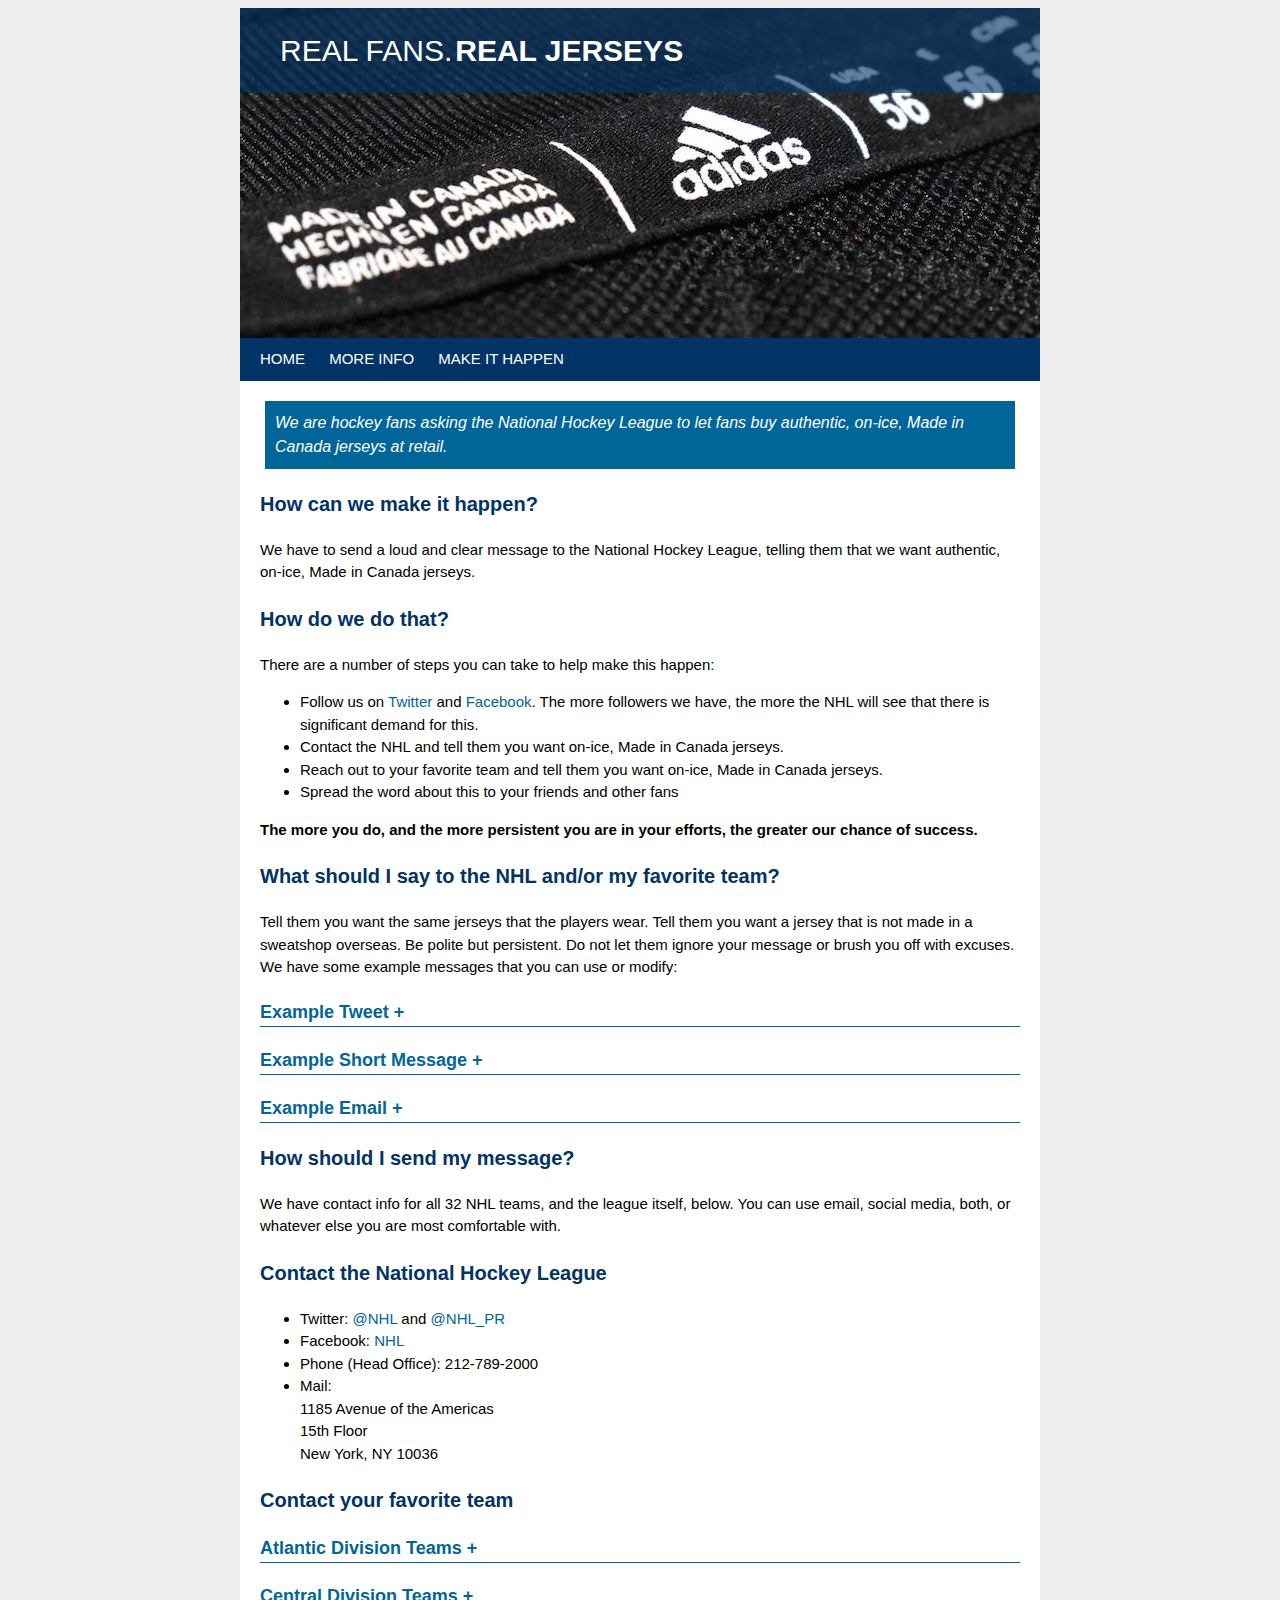
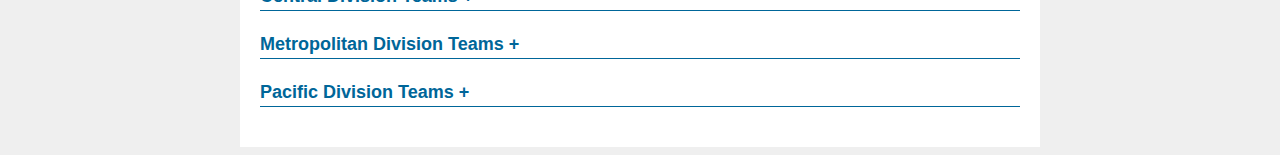
==== make_it_happen.html @ 3f61709e "initial commit" ====
<!DOCTYPE html>
<html lang="en">

<head>
	<title>Real Fans, Real Jerseys - Make It Happen</title>
	<meta charset="utf-8">
	<meta name="viewport" content="width=device-width, initial-scale=1">
	<meta name="description" content="We are hockey fans who want real, on-ice, Made in Canada NHL jerseys">
	<link rel="stylesheet" href="style.css">
</head>

<body>
	<div class="container">
		<header>
			<div class="banner">
				<div class="bannerTitle">
					<h1><ul><li>Real Fans.</li><li><strong>Real Jerseys</strong></li></ul></h1>
				</div>
			</div>
		</header>
		
		<nav>
			<ul class="mainNav">
				<li><a href="index.html">Home</a></li>
				<li><a href="more_info.html">More Info</a></li>
				<li><a href="make_it_happen.html">Make It Happen</a></li>
			</ul>
		</nav>
	
		<main>

			<div class="about">
				<p>We are hockey fans asking the National Hockey League to let fans buy authentic, on-ice, Made in Canada jerseys at retail.</p>
			</div>
			
			<h3>How can we make it happen?</h3>
			<p>We have to send a loud and clear message to the National Hockey League, telling them that
				we want authentic, on-ice, Made in Canada jerseys.</p>
				
			<h3>How do we do that?</h3>
			<p>There are a number of steps you can take to help make this happen:</p>
			<ul>
				<li>Follow us on <a href="https://twitter.com/RealJerseysNow">Twitter</a> and <a href="https://www.facebook.com/Real-Fans-Real-Jerseys-101802105517527">Facebook</a>. The more followers we have, the more the NHL
					will see that there is significant demand for this.</li>
				<li>Contact the NHL and tell them you want on-ice, Made in Canada jerseys.</li>
				<li>Reach out to your favorite team and tell them you want on-ice, Made in Canada jerseys.</li>
				<li>Spread the word about this to your friends and other fans</li>
			</ul>
			<p><strong>The more you do, and the more persistent you are in your efforts, the greater our chance of success.</strong></p>
			
			<h3>What should I say to the NHL and/or my favorite team?</h3>
			<p>Tell them you want the same jerseys that the players wear. Tell them you want a jersey that is not
			made in a sweatshop overseas. Be polite but persistent. Do not let them ignore your message or brush you 
			off with excuses. We have some example messages that you can use or modify:</p>	
			
			<h4><a onclick="toggleDiv('tweet')">Example Tweet <span id="tweet_sign">+</span></a></h4>
			<div id="tweet" style="display: none">
			<textarea rows="5" cols="32" id="tweetField" class="example">Hey @NHL @NHL_PR, when will you make REAL, on-ice, Made in Canada jerseys available to the fans? Why do you only sell sweatshop-made jerseys? @RealFansRealJerseys
			</textarea><br>
			<button onclick="copyText('tweetField')">Copy Text</button>
			</div>
			
			<h4><a onclick="toggleDiv('shortMessage')">Example Short Message <span id="shortMessage_sign">+</span></a></h4>
			<div id="shortMessage" style="display: none">
			<textarea rows="9" cols="32" id="shortMessageField" class="example">I am one of many fans who is frustrated that the NHL does not sell authentic, on-ice, Made in Canada jerseys to the fans. The only options available to fans are sweatshop-made "authentic" jerseys. I want to know when we will get access to real, Made in Canada jerseys, in fan-appropriate sizes and at a reasonable price.
			</textarea><br>
			<button onclick="copyText('shortMessageField')">Copy Text</button>
			</div>
			
			<h4><a onclick="toggleDiv('email')">Example Email <span id="email_sign">+</span></a></h4>
			<div id="email" style="display: none">
			<textarea rows="20" cols="32" id="emailField" class="example">
To whom it may concern,

I am writing this message to address the important topic of authentic, on-ice, made in Canada jerseys. NHL teams currently only offer made in Indonesia "authentic" jerseys to fans and I want to have the option of purchasing a real, Made in Canada jersey at retail. I am aware of the existence of limited quantity game-worn jerseys but those jerseys are extremely expensive, in short supply, and sized for NHL players and not the everyday fan.

It is very clear that the NHL and Adidas do this because they enjoy the revenue from selling sweatshop produced jerseys at high prices, but I have a problem with this. I want the option of a jersey that is made in North America. I want the option of a jersey that is identical to what the players wear on the ice. The other major sports leagues offer this, so why can't NHL teams do it?

The league and its teams weigh in on many social issues nowadays, but this is one that you can actually do something about. Give fans a jersey option that isn't made with overseas, sweatshop labor.

In summary, my question is this: When can fans expect to see on-ice, Made in Canada jerseys available at retail, in a variety of sizes, for a reasonable price? This is hardly an unreasonable request.

Thank you
			</textarea><br>
			<button onclick="copyText('emailField')">Copy Text</button>
			</div>
			
			<h3>How should I send my message?</h3>
			<p>We have contact info for all 32 NHL teams, and the league itself, below. You can use
				email, social media, both, or whatever else you are most comfortable with.</p>
				
			<h3>Contact the National Hockey League</h3>
			<ul>
				<li>Twitter: <a href="https://twitter.com/NHL">@NHL</a> and <a href="https://twitter.com/PR_NHL">@NHL_PR</a>
				<li>Facebook: <a href="https://www.facebook.com/NHL/">NHL</a>
				<li>Phone (Head Office): 212-789-2000</li>
				<li>Mail:<br>1185 Avenue of the Americas<br>15th Floor<br>New York, NY 10036</li>
			</ul>
			
			<h3>Contact your favorite team</h3>
			
			<h4><a onclick="toggleDiv('atlantic')">Atlantic Division Teams <span id="atlantic_sign">+</span></a></h4>
			<div id="atlantic" style="display:none">
				<div class="team">
					<h5>Boston Bruins</h5>
					<ul>
						<li>Twitter: <a href="https://twitter.com/NHLBruins">@NHLBruins</a></li>
						<li>Facebook: <a href="https://www.facebook.com/NHLBruins/">NHLBruins</a></li>
						<li>Phone: 617-624-1900</li>
						<li>Email: <a href="mailto: fanrelations@bostonbruins.com">fanrelations@bostonbruins.com</a></li>
					</ul>
				</div>
				<div class="team">
					<h5>Buffalo Sabres</h5>
					<ul>
						<li>Twitter: <a href="https://twitter.com/BuffaloSabres">@BuffaloSabres</a></li>
						<li>Facebook: <a href="https://www.facebook.com/BuffaloSabres/">BuffaloSabres</a></li>
						<li>Phone: 716-855-4100</li>
						<li>Web: <a href="https://www.nhl.com/sabres/fans/contact-us">Contact Form</a></li>
					</ul>
				</div>
				<div class="team">
					<h5>Detroit Red Wings</h5>
					<ul>
						<li>Twitter: <a href="https://twitter.com/DetroitRedWings">@DetroitRedWings</a></li>
						<li>Facebook: <a href="https://www.facebook.com/DETROITREDWINGS/">DETROITREDWINGS</a></li>
						<li>Phone: 313-471-7444</li>
						<li>Web: <a href="https://www.nhl.com/redwings/team/contact-us">Contact Form</a></li>
					</ul>
				</div>
				<div class="team">
					<h5>Florida Panthers</h5>
					<ul>
						<li>Twitter: <a href="https://twitter.com/flapanthers">@FlaPanthers</a></li>
						<li>Facebook: <a href="https://www.facebook.com/flapanthers/">flapanthers</a></li>
						<li>Phone: 954-835-7339</li>
					</ul>
				</div>
				<div class="team">
					<h5>Montréal Canadiens</h5>
					<ul>
						<li>Twitter: <a href="https://twitter.com/CanadiensMTL">@CanadiensMTL</a></li>
						<li>Facebook: <a href="https://www.facebook.com/canadiensmtl/">canadiensmtl</a></li>
						<li>Phone: 514-932-2582</li>
						<li>Web: <a href="https://www.nhl.com/canadiens/fans/contact-us">Contact Form</a></li>
					</ul>
				</div>
				<div class="team">
					<h5>Ottawa Senators</h5>
					<ul>
						<li>Twitter: <a href="https://twitter.com/senators/">@Senators</a></li>
						<li>Facebook: <a href="https://www.facebook.com/ottawasenators/">ottawasenators</a></li>
						<li>Phone: 613-599-0250</li>
						<li>Web: <a href="https://www.nhl.com/senators/team/contact-us">Contact Form</a></li>
					</ul>
				</div>
				<div class="team">
					<h5>Tampa Bay Lightning</h5>
					<ul>
						<li>Twitter: <a href="https://twitter.com/tblightning">@TBLightning</a></li>
						<li>Facebook: <a href="https://www.facebook.com/lightningnhl/">lightningnhl</a></li>
						<li>Phone: 813-301-6500</li>
						<li>Web: <a href="https://www.viniksportsgroup.com/contact-us/">Contact Form</a></li>
						<li>Email: <a href="mailto:adminassist@viniksportsgroup.com">adminassist@viniksportsgroup.com</a></li>
					</ul>
				</div>
				<div class="team">
					<h5>Toronto Maple Leafs</h5>
					<ul>
						<li>Twitter: <a href="https://twitter.com/MapleLeafs">@MapleLeafs</a></li>
						<li>Facebook: <a href="https://www.facebook.com/torontomapleleafs">torontomapleleafs</a></li>
						<li>Phone: 416-703-5323</li>
					</ul>
				</div>
			</div>
			
			<h4><a onclick="toggleDiv('central')">Central Division Teams <span id="central_sign">+</span></a></h4>
			<div id="central" style="display:none">
				<div class="team">
					<h5>Chicago Blackhawks</h5>
					<ul>
						<li>Twitter: <a href="https://twitter.com/nhlblackhawks">@NHLBlackhawks</a></li>
						<li>Facebook: <a href="https://www.facebook.com/nhlblackhawks/">nhlblackhawks</a></li>
						<li>Phone: 312-455-7000</li>
						<li>Web: <a href="https://www.nhl.com/blackhawks/info/contact-us">Contact Form</a></li>
					</ul>
				</div>
				<div class="team">
					<h5>Colorado Avalanche</h5>
					<ul>
						<li>Twitter: <a href="https://twitter.com/Avalanche">@Avalanche</a></li>
						<li>Facebook: <a href="https://www.facebook.com/coloradoavalanche/">coloradoavalanche</a></li>
						<li>Phone: 303-405-1100</li>
					</ul>
				</div>
				<div class="team">
					<h5>Dallas Stars</h5>
					<ul>
						<li>Twitter: <a href="https://twitter.com/DallasStars">@DallasStars</a></li>
						<li>Facebook: <a href="https://www.facebook.com/DallasStars/">DallasStars</a></li>
						<li>Phone: 214-387-5500</li>
						<li>Web: <a href="https://dallasstars.formstack.com/forms/feedback_form">Contact Form</a></li>
					</ul>
				</div>
				<div class="team">
					<h5>Minnesota Wild</h5>
					<ul>
						<li>Twitter: <a href="https://twitter.com/mnwild">@mnwild</a></li>
						<li>Facebook: <a href="https://www.facebook.com/minnesotawild">minnesotawild</a></li>
						<li>Phone: 651-602-6000</li>
						<li>Email: <a href="mailto:info@wild.com">info@wild.com</a></li>
					</ul>
				</div>
				<div class="team">
					<h5>Nashville Predators</h5>
					<ul>
						<li>Twitter: <a href="https://twitter.com/predsnhl">@PredsNHL</a></li>
						<li>Facebook: <a href="https://www.facebook.com/nashvillepredators/">nashvillepredators</a></li>
						<li>Phone: 615-770-2355</li>
						<li>Email: <a href="mailto:predators@nashvillepredators.com">predators@nashvillepredators.com</a></li>
						<li>Web: <a href="https://www.nhl.com/predators/team/contact-us">Contact Form</a></li>
					</ul>
				</div>
				<div class="team">
					<h5>St. Louis Blues</h5>
					<ul>
						<li>Twitter: <a href="https://twitter.com/stlouisblues">@StLouisBlues</a></li>
						<li>Facebook: <a href="https://www.facebook.com/StLouisBlues/">StLouisBlues</a></li>
						<li>Phone: 314-622-5400</li>
						<li>Email: <a href="mailto:customerservice@stlblues.com">customerservice@stlblues.com</a></li>
					</ul>
				</div>
				<div class="team">
					<h5>Winnipeg Jets</h5>
					<ul>
						<li><strong>NOTE: The Jets do sell Made in Canada, size 52 and up, jerseys to fans, but you can still ask them to make other sizes available, or to make their Made in Canada jersey prices more reasonable.</strong></li>
						<li>Twitter: <a href="https://twitter.com/nhljets">@NHLJets</a></li>
						<li>Facebook: <a href="https://www.facebook.com/nhljets/">nhljets</a></li>
						<li>Phone: 204-987-7825</li>
						<li>Web: <a href="https://www.nhl.com/jets/arena/contactus">Contact Form</a></li>
						<li>Email: <a href="mailto:jetsinfo@winnipegjets.com">jetsinfo@winnipegjets.com</a></li>
					</ul>
				</div>
			</div>
			
			<h4><a onclick="toggleDiv('metro')">Metropolitan Division Teams <span id="metro_sign">+</span></a></h4>
			<div id="metro" style="display:none">
				<div class="team">
					<h5>Carolina Hurricanes</h5>
					<ul>
						<li>Twitter: <a href="https://twitter.com/Canes">@Canes</a></li>
						<li>Facebook: <a href="https://www.facebook.com/Hurricanes">Hurricanes</a></li>
						<li>Phone: 919-467-7825</li>
						<li>Email: <a href="mailto:guestservices@carolinahurricanes.com">guestservices@carolinahurricanes.com</a></li>
					</ul>
				</div>
				<div class="team">
					<h5>Columbus Blue Jackets</h5>
					<ul>
						<li>Twitter: <a href="https://twitter.com/bluejacketsnhl">@BlueJacketsNHL</a></li>
						<li>Facebook: <a href="https://www.facebook.com/bluejacketsnhl">bluejacketsnhl</a></li>
						<li>Phone: 614-246-7825</li>
						<li>Web: <a href="https://bluejackets.formstack.com/forms/feedback">Contact Form</a></li>
					</ul>
				</div>
				<div class="team">
					<h5>New Jersey Devils</h5>
					<ul>
						<li>Twitter: <a href="https://twitter.com/njdevils">@NJDevils</a></li>
						<li>Facebook: <a href="https://www.facebook.com/NJDevils/">NJDevils</a></li>
						<li>Phone: 973-757-6100</li>
						<li>Web: <a href="https://www.nhl.com/devils/team/contact-us">Contact Form</a></li>
					</ul>
				</div>
				<div class="team">
					<h5>New York Islanders</h5>
					<ul>
						<li>Twitter: <a href="https://twitter.com/NYIslanders">@NYIslanders</a></li>
						<li>Facebook: <a href="https://www.facebook.com/NEWYORKISLANDERS">NEWYORKISLANDERS</a></li>
						<li>Phone: 516-501-6700</li>
					</ul>
				</div>
				<div class="team">
					<h5>New York Rangers</h5>
					<ul>
						<li>Twitter: <a href="https://twitter.com/NYRangers">@NYRangers</a></li>
						<li>Facebook: <a href="https://www.facebook.com/nyrangers/">nyrangers</a></li>
						<li>Phone: 212-465-6000</li>
						<li>Email: <a href="mailto:newyorkrangers@thegarden.com">newyorkrangers@thegarden.com</a></li>
					</ul>
				</div>
				<div class="team">
					<h5>Philadelphia Flyers</h5>
					<ul>
						<li>Twitter: <a href="https://twitter.com/NHLFlyers/">@NHLFlyers</a></li>
						<li>Facebook: <a href="https://www.facebook.com/philadelphiaflyers/">philadelphiaflyers</a></li>
						<li>Phone: 215-218-7825</li>
						<li>Web: <a href="https://www.nhl.com/flyers/info/contact-us">Contact Form</a></li>
					</ul>
				</div>
				<div class="team">
					<h5>Pittsburgh Penguins</h5>
					<ul>
						<li>Twitter: <a href="https://twitter.com/penguins">@penguins</a></li>
						<li>Facebook: <a href="https://www.facebook.com/penguins/">penguins</a></li>
						<li>Phone: 412-642-1842</li>
						<li>Web: <a href="https://www.nhl.com/penguins/fans/contact-us">Contact Form</a></li>
					</ul>
				</div>
				<div class="team">
					<h5>Washington Capitals</h5>
					<ul>
						<li>Twitter: <a href="https://twitter.com/capitals">@Capitals</a></li>
						<li>Facebook: <a href="https://www.facebook.com/Capitals/">Capitals</a></li>
						<li>Phone: 202-266-2200</li>
						<li>Web: <a href="https://www.nhl.com/capitals/info/contact-us">Contact Form</a></li>
					</ul>
				</div>
			</div>
			
			<h4><a onclick="toggleDiv('pacific')">Pacific Division Teams <span id="pacific_sign">+</span></a></h4>
			<div id="pacific" style="display:none">
				<div class="team">
					<h5>Anaheim Ducks</h5>
					<ul>
						<li>Twitter: <a href="https://twitter.com/anaheimducks">@AnaheimDucks</a></li>
						<li>Facebook: <a href="https://www.facebook.com/anaheimducks">AnaheimDucks</a></li>
						<li>Phone: 877-945-3946</li>
						<li>Web: <a href="https://www.nhl.com/ducks/info/contact-us">Contact Form</a></li>
					</ul>
				</div>
				<div class="team">
					<h5>Arizona Coyotes</h5>
					<ul>
						<li>Twitter: <a href="https://twitter.com/ArizonaCoyotes">@ArizonaCoyotes</a></li>
						<li>Facebook: <a href="https://www.facebook.com/ArizonaCoyotes/">ArizonaCoyotes</a></li>
						<li>Phone: 623-772-3200</li>
						<li>Email: <a href="mailto:fanservices@arizonacoyotes.com">fanservices@arizonacoyotes.com</a></li>
					</ul>
				</div>
				<div class="team">
					<h5>Calgary Flames</h5>
					<ul>
						<li>Twitter: <a href="https://twitter.com/NHLFlames">@NHLFlames</a></li>
						<li>Facebook: <a href="https://www.facebook.com/NHLFlames">NHLFlames</a></li>
						<li>Phone: 403-777-2177</li>
						<li>Email: <a href="mailto:customerservice@calgaryflames.com">customerservice@calgaryflames.com</a></li>
					</ul>
				</div>
				<div class="team">
					<h5>Edmonton Oilers</h5>
					<ul>
						<li>Twitter: <a href="https://twitter.com/edmontonoilers">@EdmontonOilers</a></li>
						<li>Facebook: <a href="https://www.facebook.com/Oilers.NHL/">Oilers.NHL</a></li>
						<li>Phone: 1-866-414-4625</li>
						<li>Web: <a href="https://www.nhl.com/oilers/info/contact-us">Contact Form</a></li>
					</ul>
				</div>
				<div class="team">
					<h5>Los Angeles Kings</h5>
					<ul>
						<li><strong>NOTE: The Kings do sell Made in Canada, size 52 and up, jerseys to fans, but you can still ask them to make other sizes available.</strong></li>
						<li>Twitter: <a href="https://twitter.com/lakings">@LAKings</a></li>
						<li>Facebook: <a href="https://www.facebook.com/lakings">LAKings</a></li>
						<li>Phone: 877-945-3946</li>
						<li>Email: <a href="mailto:royalservice@lakings.com">royalservice@lakings.com</a></li>
					</ul>
				</div>
				<div class="team">
					<h5>San Jose Sharks</h5>
					<ul>
						<li>Twitter: <a href="https://twitter.com/SanJoseSharks">@SanJoseSharks</a></li>
						<li>Facebook: <a href="https://www.facebook.com/SanJoseSharks/">SanJoseSharks</a></li>
						<li>Phone: 408-287-7070</li>
						<li>Web: <a href="https://www.nhl.com/sharks/team/contact-us">Contact Form</a></li>
					</ul>
				</div>
				<div class="team">
					<h5>Seattle Kraken</h5>
					<ul>
						<li>Twitter: <a href="https://twitter.com/SeattleKraken">@SeattleKraken</a></li>
						<li>Facebook: <a href="https://www.facebook.com/seattlekraken/">SeattleKraken</a></li>
						<li>Email: <a href="mailto:info@seattlekrakenhockey.com">info@seattlekrakenhockey.com</a></li>
					</ul>
				</div>
				<div class="team">
					<h5>Vancouver Canucks</h5>
					<ul>
						<li>Twitter: <a href="https://twitter.com/canucks">@Canucks</a></li>
						<li>Facebook: <a href="https://www.facebook.com/Canucks/">Canucks</a></li>
						<li>Phone: 604-899-7400</li>
						<li>Community Relations: <a href="https://canucks.formstack.com/forms/untitled_contact_form8">Contact Form</a></li>
					</ul>
				</div>
				<div class="team">
					<h5>Vegas Golden Knights</h5>
					<ul>
						<li>Twitter: <a href="https://twitter.com/goldenknights">@GoldenKnights</a></li>
						<li>Facebook: <a href="https://www.facebook.com/vegasgoldenknights/">VegasGoldenKnights</a></li>
						<li>Phone: 702-790-2663</li>
						<li>Web: <a href="https://www.nhl.com/goldenknights/team/contact-us">Live Chat</a></li>
					</ul>
				</div>
			</div>
			
		</main>
	</div>
</body>

<script>
function toggleDiv(name) {
	var div = document.getElementById(name);
	var signName = name + "_sign";
	var signSpan = document.getElementById(signName);
	if (div.style.display === "none") {
		div.style.display = "block";
		signSpan.textContent = "-";
	} else {
		div.style.display = "none";
		signSpan.textContent = "+";
	}
}

function copyText(inputField) {
	var field = document.getElementById(inputField);
	field.select();
	field.setSelectionRange(0, 99999);
	document.execCommand("copy");
}
</script>

</html>
---- style.css ----
body {
	background-color: #EFEFEF;
	font-family: Arial, sans-serif;
	font-size: 15px;
	line-height: 1.5;
}

.container {
	margin: auto;
	max-width: 800px;
	padding: 0;
}

header {
	background-image: url("banner.jpg");
	height: 330px;
}

main {
	padding: 20px;
	background-color: #FFFFFF;
}

h1 {
	color: #FFFFFF;
	text-transform: uppercase;
	font-weight: normal;
	font-size: 30px;
	padding: 0;
	margin: 0px 20px;
}

h1 > ul {
	list-style: none;
	margin: 0;
	padding: 0;
}

h1 > ul > li {
	display: inline-block;
	margin: 0;
	padding: 0 3px 0 0;
}

h3 {
	color: #003366;
	font-size: 20px;
}

h4 {
	margin: 20px 0px;
	color: #006699;
	font-size: 18px;
	border-bottom: 1px solid #006699;
}

h5 {
	margin: 0;
	color: #003366;
	text-transform: uppercase;
	font-size: 16px;
}

.team {
	margin: 10px 0px;
	padding: 10px;
	background-color: #EFEFEF;
}

.bannerTitle {
	background-color: rgba(0, 51, 102, 0.6);
	color: #FFFFFF;
	padding: 20px;
}

.bannerTitle > p {
	margin: 0 20px;
}

.mainNav {
	list-style: none;
	padding: 10px 10px;
	background-color: #003366;
	margin: 0;
}

.mainNav > li {
	display: inline;
	text-transform: uppercase;
	font-size: 15px;
	margin: 0 10px;
}

.mainNav > li a, a:visited {
	color: #FFFFFF;
	text-decoration: none;
}

.mainNav > li a:hover {
	color: #EFEFEF;
}

.about > p {
	margin: 0;
}

.about {
	font-style: italic;
	font-size: 16px;
	background-color: #006699;
	color: #FFFFFF;
	padding: 10px;
	margin: 0px 5px;
}

a, a:visited {
	text-decoration: none;
	color: #006699;
}

a:hover {
	color: #003366;
}

.example {
	font-family: Arial, sans-serif;
	font-size: 15px;
	padding: 10px;
}

button {
	font-family: Arial, sans-serif;
	font-size: 16px;
	color: #FFFFFF;
	background-color: #003366;
	padding: 5px 10px;
}

footer {
	text-align: center;
	padding: 20px;
	background-color: #003366;
}

footer > a {
	margin: 0px 10px;
}
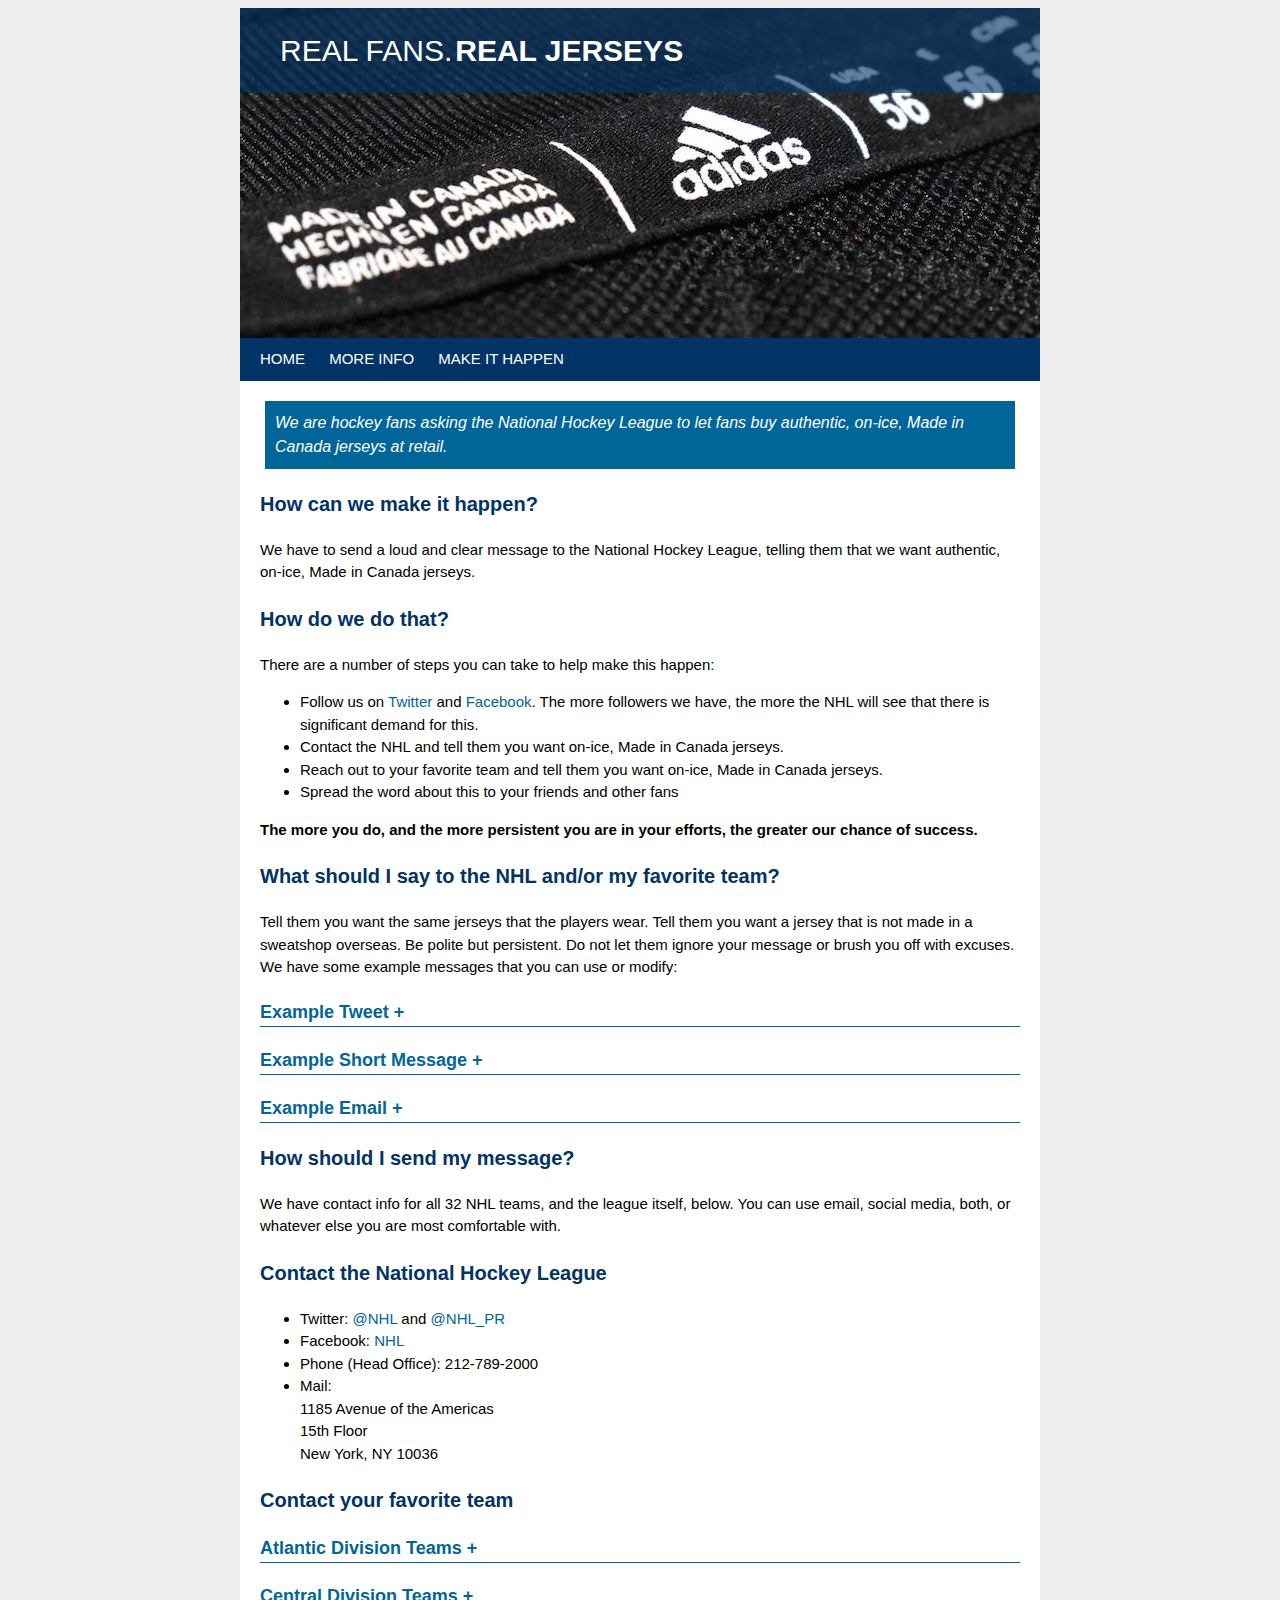
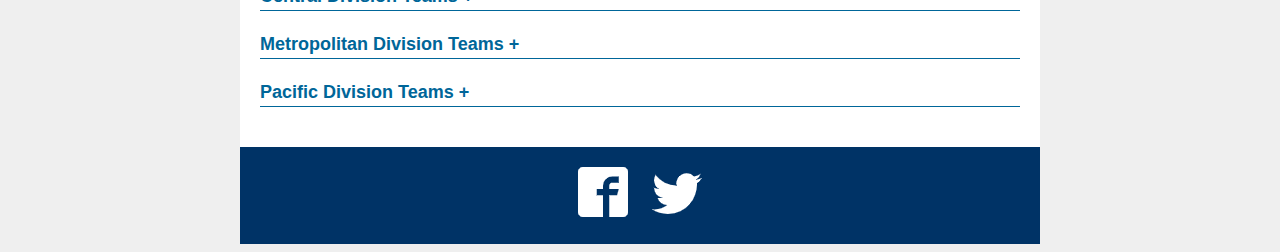
==== commit 7e902a4d: "updates" ====
--- a/make_it_happen.html
+++ b/make_it_happen.html
@@ -40,7 +40,7 @@
 			<h3>How do we do that?</h3>
 			<p>There are a number of steps you can take to help make this happen:</p>
 			<ul>
-				<li>Follow us on <a href="https://twitter.com/RealJerseysNow">Twitter</a> and <a href="https://www.facebook.com/Real-Fans-Real-Jerseys-101802105517527">Facebook</a>. The more followers we have, the more the NHL
+				<li>Follow us on <a href="https://twitter.com/RealJerseysNow">Twitter</a> and <a href="https://www.facebook.com/RealFansRealJerseys">Facebook</a>. The more followers we have, the more the NHL
 					will see that there is significant demand for this.</li>
 				<li>Contact the NHL and tell them you want on-ice, Made in Canada jerseys.</li>
 				<li>Reach out to your favorite team and tell them you want on-ice, Made in Canada jerseys.</li>
@@ -404,6 +404,10 @@
 			</div>
 			
 		</main>
+		
+		<footer>
+		<a href="https://www.facebook.com/RealFansRealJerseys"><img src="facebook.png" alt="Follow us on Facebook"></a> <a href="https://twitter.com/RealJerseysNow"><img src="twitter.png" alt="Follow us on Twitter"></a>
+		</footer>
 	</div>
 </body>
 
